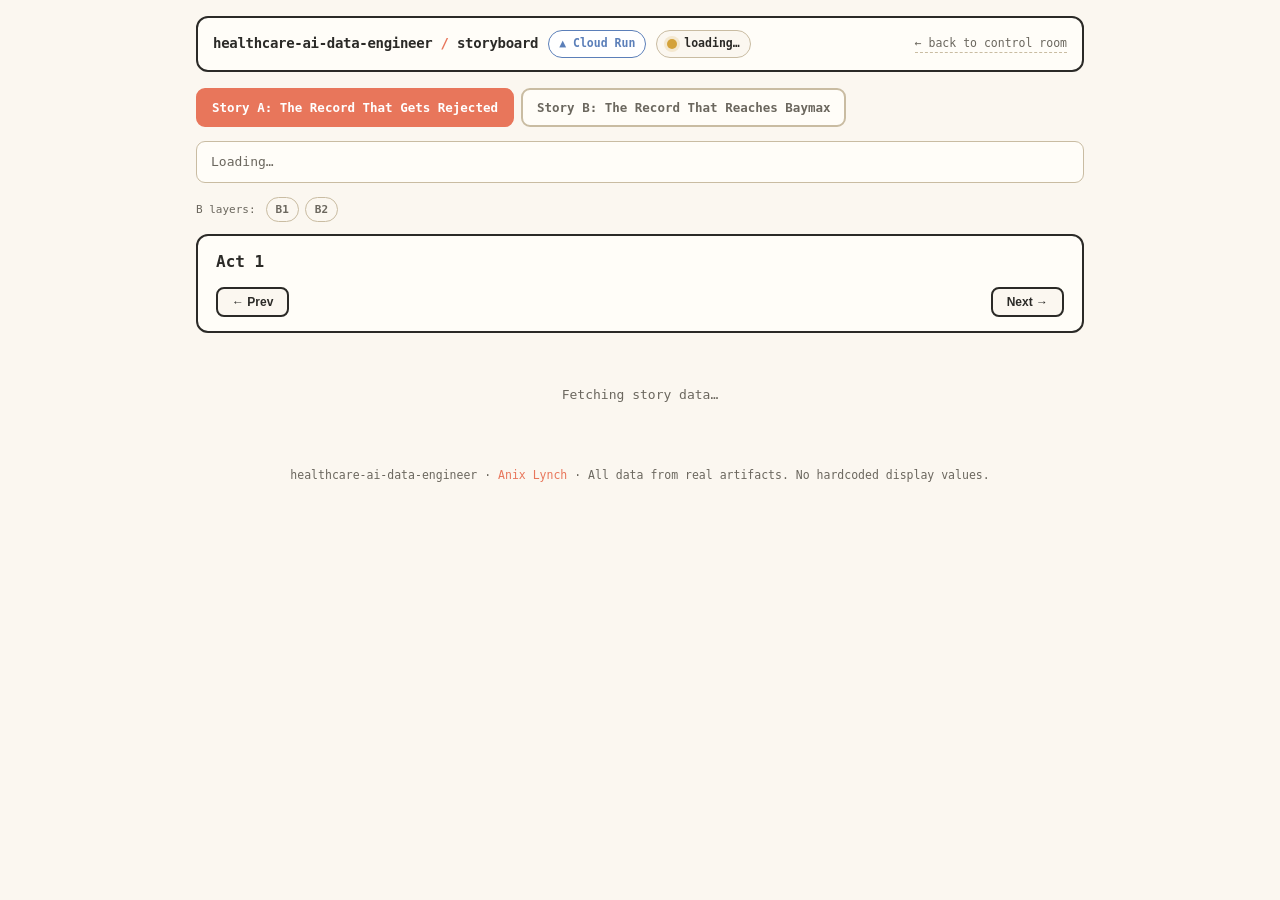
==== web/storyboard.html @ 82267276 "feat(storyboard): Baymax Storyboard — B1→B5 hero journeys with real artifact data Story A (5 acts): " ====
<!DOCTYPE html>
<html lang="en">
<head>
<meta charset="UTF-8">
<meta name="viewport" content="width=device-width, initial-scale=1.0">
<title>Baymax Storyboard · healthcare-ai-data-engineer</title>
<style>
  :root{
    --cream:#FBF7F0; --paper:#FFFDF8; --ink:#2B2A27; --ink-soft:#6B675E;
    --line:#E7DFD1; --line-strong:#C9BCA2;
    --coral:#E8765B; --green:#5FA978; --green-deep:#2f6a45;
    --amber:#D4A23A; --red:#D9534F; --blue:#5B7FB9;
    --mono:"SF Mono",ui-monospace,Menlo,Consolas,"Roboto Mono",monospace;
  }
  *{box-sizing:border-box}
  html,body{margin:0;padding:0}
  body{background:var(--cream);color:var(--ink);font-family:var(--mono);
    line-height:1.55;-webkit-font-smoothing:antialiased;font-size:14px}
  .wrap{max-width:920px;margin:0 auto;padding:16px 16px 70px}
  a{color:inherit}

  .d{display:inline-block;width:10px;height:10px;border-radius:50%;vertical-align:middle}
  .d.g{background:var(--green);box-shadow:0 0 0 3px rgba(95,169,120,.18)}
  .d.a{background:var(--amber);box-shadow:0 0 0 3px rgba(212,162,58,.18)}
  .d.r{background:var(--red);box-shadow:0 0 0 3px rgba(217,83,79,.18)}
  .d.b{background:var(--blue);box-shadow:0 0 0 3px rgba(91,127,185,.18)}

  header{display:flex;align-items:center;gap:10px;flex-wrap:wrap;padding:12px 15px;
    background:var(--paper);border:2px solid var(--ink);border-radius:12px}
  .logo{font-weight:700;letter-spacing:-.3px}
  .logo .s{color:var(--coral)}
  .pill{font-size:11.5px;font-weight:700;padding:4px 10px;border-radius:999px;
    border:1.5px solid var(--line-strong);background:var(--cream)}
  .pill.run{border-color:var(--blue);color:var(--blue);background:#fff}
  .sp{flex:1}
  .back{font-size:11.5px;color:var(--ink-soft);text-decoration:none;
    border-bottom:1.5px dashed var(--line-strong)}
  .back:hover{color:var(--coral);border-color:var(--coral)}

  nav.story-nav{display:flex;gap:7px;flex-wrap:wrap;margin:16px 0 14px}
  .stab{cursor:pointer;font-size:12.5px;font-weight:700;padding:8px 14px;border-radius:9px;
    background:var(--paper);border:2px solid var(--line-strong);color:var(--ink-soft);
    transition:transform .08s ease;user-select:none}
  .stab:hover{transform:translateY(-2px);color:var(--ink)}
  .stab.active{background:var(--ink);color:#fff;border-color:var(--ink)}
  .stab.a-story.active{background:var(--coral);border-color:var(--coral)}
  .stab.b-story.active{background:var(--blue);border-color:var(--blue)}

  /* Layer strip */
  .layers{display:flex;gap:6px;margin-bottom:12px;align-items:center}
  .layer-label{font-size:11px;color:var(--ink-soft);margin-right:4px}
  .lp{font-size:11px;font-weight:700;padding:3px 9px;border-radius:999px;
    border:1.5px solid var(--line-strong);color:var(--ink-soft);background:var(--cream)}
  .lp.active-b1{background:#e8f4ec;border-color:#5FA978;color:#2f6a45}
  .lp.active-b2{background:#fef3e2;border-color:#D4A23A;color:#8a6516}
  .lp.active-b3{background:#e8eef7;border-color:#5B7FB9;color:#2b4d80}
  .lp.active-b4{background:#fce8e6;border-color:#E8765B;color:#8b3520}
  .lp.active-b5{background:#f0e8f7;border-color:#8b5cf6;color:#5b21b6}

  /* Story panels */
  .story-panel{display:none}
  .story-panel.show{display:block}

  /* Act stepper */
  .act-header{background:var(--paper);border:2px solid var(--ink);border-radius:12px;
    padding:14px 18px;margin-bottom:12px}
  .act-title{font-size:16px;font-weight:700;margin-bottom:4px}
  .act-meta{font-size:11.5px;color:var(--ink-soft)}
  .act-nav{display:flex;gap:8px;margin-top:12px;align-items:center}
  .act-btn{cursor:pointer;font-size:12px;font-weight:700;padding:6px 14px;
    border-radius:8px;border:2px solid var(--ink);background:var(--cream);
    color:var(--ink);transition:all .1s}
  .act-btn:hover{background:var(--ink);color:#fff}
  .act-btn:disabled{opacity:.35;cursor:default;pointer-events:none}
  .act-counter{font-size:12px;color:var(--ink-soft);flex:1;text-align:center}
  .act-steps{display:flex;gap:5px;margin:0 8px}
  .step-dot{width:8px;height:8px;border-radius:50%;background:var(--line-strong);
    cursor:pointer;transition:background .15s}
  .step-dot.active{background:var(--ink)}
  .step-dot.done{background:var(--green)}

  /* Data box */
  .box{background:var(--paper);border:1.5px solid var(--line-strong);
    border-radius:10px;padding:14px 16px;margin-bottom:10px}
  .box.solid{border:2px solid var(--ink)}
  .box-title{font-size:12px;font-weight:700;color:var(--ink-soft);
    text-transform:uppercase;letter-spacing:.04em;margin-bottom:10px}

  /* KV table */
  .kv{width:100%;border-collapse:collapse}
  .kv tr{border-bottom:1px solid var(--line)}
  .kv tr:last-child{border-bottom:none}
  .kv td{padding:5px 6px;vertical-align:top}
  .kv td:first-child{width:38%;color:var(--ink-soft);font-size:12px;padding-right:12px}
  .kv td:last-child{font-size:13px;font-weight:600}
  .kv .nested{padding-left:12px;border-left:2px solid var(--line)}

  /* Verdict badges */
  .badge{display:inline-block;font-size:11px;font-weight:700;padding:2px 8px;
    border-radius:999px;border:1.5px solid}
  .badge.pass{background:#e8f4ec;border-color:#5FA978;color:#2f6a45}
  .badge.fail{background:#fce8e6;border-color:#E8765B;color:#8b3520}
  .badge.pro{background:#f0e8f7;border-color:#8b5cf6;color:#5b21b6}
  .badge.flash{background:#e8eef7;border-color:#5B7FB9;color:#2b4d80}
  .badge.quarantine{background:#fef3e2;border-color:#D4A23A;color:#8a6516}
  .badge.grounded{background:#e8f4ec;border-color:#5FA978;color:#2f6a45}

  /* Source caption */
  .source-caption{font-size:10.5px;color:var(--ink-soft);margin-top:6px;
    padding:5px 10px;background:var(--cream);border-left:2px solid var(--line-strong);
    border-radius:0 6px 6px 0}

  /* Annotation */
  .annotation{font-size:12.5px;color:var(--ink-soft);font-style:italic;
    padding:9px 12px;background:var(--cream);border-radius:8px;
    border-left:3px solid var(--line-strong);margin-bottom:10px}

  /* Pipeline chain */
  .chain{list-style:none;padding:0;margin:0}
  .chain li{padding:5px 0;font-size:12.5px;border-bottom:1px dashed var(--line)}
  .chain li:last-child{border-bottom:none}
  .chain li::before{content:"→ ";color:var(--green);font-weight:700}

  /* Loading */
  .loading{text-align:center;padding:40px;color:var(--ink-soft);font-size:13px}

  /* Tagline */
  .tagline{font-size:13px;color:var(--ink-soft);margin-bottom:14px;
    padding:10px 14px;background:var(--paper);border:1.5px solid var(--line-strong);
    border-radius:9px}

  /* Score bar */
  .score-bar-wrap{display:flex;align-items:center;gap:10px}
  .score-bar{height:8px;background:var(--line);border-radius:4px;flex:1;overflow:hidden}
  .score-fill{height:100%;border-radius:4px;background:var(--green);transition:width .4s}
  .score-label{font-size:12px;font-weight:700;min-width:36px;text-align:right}

  footer{margin-top:22px;text-align:center;font-size:11.5px;color:var(--ink-soft)}
  footer .h{color:var(--coral)}
</style>
</head>
<body>
<div class="wrap">

  <header>
    <span class="logo">healthcare-ai-data-engineer<span class="s"> /</span> storyboard</span>
    <span class="pill run">▲ Cloud Run</span>
    <span class="pill" id="livepill"><span class="d a"></span> loading…</span>
    <span class="sp"></span>
    <a class="back" href="/">← back to control room</a>
  </header>

  <nav class="story-nav">
    <div class="stab a-story active" data-s="sa">Story A: The Record That Gets Rejected</div>
    <div class="stab b-story" data-s="sb">Story B: The Record That Reaches Baymax</div>
  </nav>

  <!-- STORY A -->
  <div class="story-panel show" id="sa">
    <div class="tagline" id="sa-tagline">Loading…</div>
    <div class="layers" id="sa-layers">
      <span class="layer-label">B layers:</span>
      <span class="lp" id="sa-l1">B1</span>
      <span class="lp" id="sa-l2">B2</span>
    </div>
    <div class="act-header">
      <div class="act-title" id="sa-act-title">Act 1</div>
      <div class="act-meta" id="sa-act-meta"></div>
      <div class="act-nav">
        <button class="act-btn" id="sa-prev" onclick="stepStory('sa',-1)">← Prev</button>
        <div class="act-steps" id="sa-dots"></div>
        <div class="act-counter" id="sa-counter"></div>
        <button class="act-btn" id="sa-next" onclick="stepStory('sa',1)">Next →</button>
      </div>
    </div>
    <div id="sa-content"><div class="loading">Fetching story data…</div></div>
  </div>

  <!-- STORY B -->
  <div class="story-panel" id="sb">
    <div class="tagline" id="sb-tagline">Loading…</div>
    <div class="layers" id="sb-layers">
      <span class="layer-label">B layers:</span>
      <span class="lp" id="sb-l1">B1</span>
      <span class="lp" id="sb-l2">B2</span>
      <span class="lp" id="sb-l3">B3</span>
      <span class="lp" id="sb-l4">B4</span>
      <span class="lp" id="sb-l5">B5</span>
    </div>
    <div class="act-header">
      <div class="act-title" id="sb-act-title">Act 1</div>
      <div class="act-meta" id="sb-act-meta"></div>
      <div class="act-nav">
        <button class="act-btn" id="sb-prev" onclick="stepStory('sb',-1)">← Prev</button>
        <div class="act-steps" id="sb-dots"></div>
        <div class="act-counter" id="sb-counter"></div>
        <button class="act-btn" id="sb-next" onclick="stepStory('sb',1)">Next →</button>
      </div>
    </div>
    <div id="sb-content"><div class="loading">Fetching story data…</div></div>
  </div>

<footer>healthcare-ai-data-engineer · <span class="h">Anix Lynch</span> · All data from real artifacts. No hardcoded display values.</footer>
</div>

<script>
const API = '';
const state = {
  sa: { data: null, act: 0 },
  sb: { data: null, act: 0 }
};

// Layer active class per act
const LAYER_MAP = {
  sa: { act_1:'b1', act_2:'b1', act_3:'b2', act_4:'b2', act_5:'b2' },
  sb: { act_1:'b1', act_2:'b2', act_3:'b3', act_4:'b4',
        act_5:'b5', act_6:'b5', act_7:'b5', act_8:'b3 b5' }
};

function setLayers(sid, actKey) {
  const layers = LAYER_MAP[sid] || {};
  const active = (layers[actKey] || '').split(' ');
  const max = sid === 'sa' ? 2 : 5;
  for (let i = 1; i <= max; i++) {
    const el = document.getElementById(sid + '-l' + i);
    if (!el) continue;
    el.className = 'lp';
    if (active.includes('b' + i)) el.className += ' active-b' + i;
  }
}

function buildDots(sid, total) {
  const el = document.getElementById(sid + '-dots');
  if (!el) return;
  el.innerHTML = '';
  for (let i = 0; i < total; i++) {
    const d = document.createElement('div');
    d.className = 'step-dot';
    d.dataset.i = i;
    d.onclick = () => { state[sid].act = i; renderAct(sid); };
    el.appendChild(d);
  }
}

function updateDots(sid) {
  const cur = state[sid].act;
  document.querySelectorAll('#' + sid + '-dots .step-dot').forEach((d, i) => {
    d.className = 'step-dot' + (i < cur ? ' done' : i === cur ? ' active' : '');
  });
}

function stepStory(sid, dir) {
  const s = state[sid];
  if (!s.data) return;
  const acts = Object.keys(s.data.acts);
  s.act = Math.max(0, Math.min(acts.length - 1, s.act + dir));
  renderAct(sid);
}

function badge(text, cls) {
  return '<span class="badge ' + cls + '">' + text + '</span>';
}

function verdictBadge(val) {
  if (typeof val !== 'string') return null;
  const v = val.toUpperCase();
  if (v === 'PASS' || v === 'ALL_PASS' || v === 'CLEAN') return badge(val, 'pass');
  if (v.includes('QUARANTINE')) return badge(val, 'quarantine');
  if (v.includes('PRO')) return badge(val, 'pro');
  if (v.includes('FLASH')) return badge(val, 'flash');
  if (v === 'GROUNDED') return badge(val, 'grounded');
  if (v === 'FAIL' || v.includes('FAIL')) return badge(val, 'fail');
  return null;
}

function renderVal(val, depth) {
  depth = depth || 0;
  if (val === null || val === undefined) return '<span style="color:var(--ink-soft)">—</span>';
  if (typeof val === 'boolean') return val ? badge('true','pass') : badge('false','fail');
  if (Array.isArray(val)) {
    if (val.length === 0) return '<span style="color:var(--ink-soft)">[]</span>';
    if (val.every(v => typeof v === 'string')) {
      return val.map(v => {
        const b = verdictBadge(v);
        return b || '<span style="display:inline-block;background:var(--cream);border:1px solid var(--line-strong);border-radius:4px;padding:1px 6px;font-size:11.5px;margin:1px">' + esc(v) + '</span>';
      }).join(' ');
    }
    return '<div class="nested">' + val.map((v, i) => renderKV({'[' + i + ']': v}, depth + 1)).join('') + '</div>';
  }
  if (typeof val === 'object') {
    return '<div class="nested">' + renderKV(val, depth + 1) + '</div>';
  }
  const b = verdictBadge(String(val));
  if (b) return b;
  // Numbers with known patterns
  if (typeof val === 'number') {
    if (val >= 0 && val <= 1 && String(val).includes('.')) {
      return '<div class="score-bar-wrap"><div class="score-bar"><div class="score-fill" style="width:' + (val*100) + '%"></div></div><span class="score-label">' + val.toFixed(3) + '</span></div>';
    }
  }
  return '<strong>' + esc(String(val)) + '</strong>';
}

function renderKV(obj, depth) {
  if (!obj || typeof obj !== 'object' || Array.isArray(obj)) return '';
  const SKIP = new Set(['title','annotation','layer','source_artifact','story','tagline','source_artifacts','acts']);
  let rows = '';
  for (const [k, v] of Object.entries(obj)) {
    if (SKIP.has(k) && depth === 0) continue;
    const label = k.replace(/_/g, ' ');
    rows += '<tr><td>' + esc(label) + '</td><td>' + renderVal(v, depth) + '</td></tr>';
  }
  return rows ? '<table class="kv">' + rows + '</table>' : '';
}

function esc(s) {
  return String(s).replace(/&/g,'&amp;').replace(/</g,'&lt;').replace(/>/g,'&gt;');
}

function renderAct(sid) {
  const s = state[sid];
  if (!s.data) return;
  const acts = s.data.acts;
  const actKeys = Object.keys(acts);
  const actKey = actKeys[s.act];
  const act = acts[actKey];
  if (!act) return;

  // Header
  document.getElementById(sid + '-act-title').textContent = act.title || actKey;
  document.getElementById(sid + '-act-meta').textContent = 'Act ' + (s.act + 1) + ' of ' + actKeys.length;
  document.getElementById(sid + '-counter').textContent = actKey;

  // Prev/next buttons
  document.getElementById(sid + '-prev').disabled = s.act === 0;
  document.getElementById(sid + '-next').disabled = s.act === actKeys.length - 1;

  // Dots
  updateDots(sid);

  // Layer strip
  setLayers(sid, actKey);

  // Content
  const content = document.getElementById(sid + '-content');
  let html = '';

  // Annotation
  if (act.annotation) {
    html += '<div class="annotation">' + esc(act.annotation) + '</div>';
  }

  // Data boxes — render each top-level key as a separate box
  const SKIP_TOP = new Set(['title','annotation','layer','source_artifact']);
  for (const [k, v] of Object.entries(act)) {
    if (SKIP_TOP.has(k)) continue;
    const label = k.replace(/_/g, ' ');

    if (k === 'pipeline_chain' && Array.isArray(v)) {
      html += '<div class="box"><div class="box-title">B1 → B5 chain</div><ul class="chain">';
      v.forEach(item => { html += '<li>' + esc(item) + '</li>'; });
      html += '</ul></div>';
      continue;
    }

    if (typeof v === 'object' && !Array.isArray(v)) {
      html += '<div class="box"><div class="box-title">' + esc(label) + '</div>' + renderKV(v) + '</div>';
    } else if (Array.isArray(v)) {
      html += '<div class="box"><div class="box-title">' + esc(label) + '</div>' + renderVal(v) + '</div>';
    } else {
      html += '<div class="box"><table class="kv"><tr><td>' + esc(label) + '</td><td>' + renderVal(v) + '</td></tr></table></div>';
    }
  }

  // Source caption
  if (act.source_artifact) {
    html += '<div class="source-caption">source: ' + esc(act.source_artifact) + '</div>';
  }

  content.innerHTML = html;
}

function initStory(sid, data) {
  state[sid].data = data;
  state[sid].act = 0;
  const actCount = Object.keys(data.acts).length;

  document.getElementById(sid + '-tagline').textContent = data.tagline || data.title;
  buildDots(sid, actCount);
  renderAct(sid);
}

// Story nav
document.querySelector('.story-nav').addEventListener('click', e => {
  const t = e.target.closest('.stab');
  if (!t) return;
  const s = t.dataset.s;
  document.querySelectorAll('.stab').forEach(x => x.classList.remove('active'));
  t.classList.add('active');
  document.querySelectorAll('.story-panel').forEach(x => x.classList.remove('show'));
  document.getElementById(s).classList.add('show');
});

// Load data
async function loadStories() {
  const pill = document.getElementById('livepill');
  try {
    const [a, b] = await Promise.all([
      fetch(API + '/api/storyboard/a').then(r => r.json()),
      fetch(API + '/api/storyboard/b').then(r => r.json())
    ]);
    initStory('sa', a);
    initStory('sb', b);
    pill.innerHTML = '<span class="d g"></span> live · PROD';
  } catch(e) {
    pill.innerHTML = '<span class="d r"></span> fetch failed';
    document.getElementById('sa-content').innerHTML = '<div class="loading">Error loading story data. Is the API running?</div>';
    document.getElementById('sb-content').innerHTML = '<div class="loading">Error loading story data. Is the API running?</div>';
  }
}

loadStories();
</script>
</body>
</html>
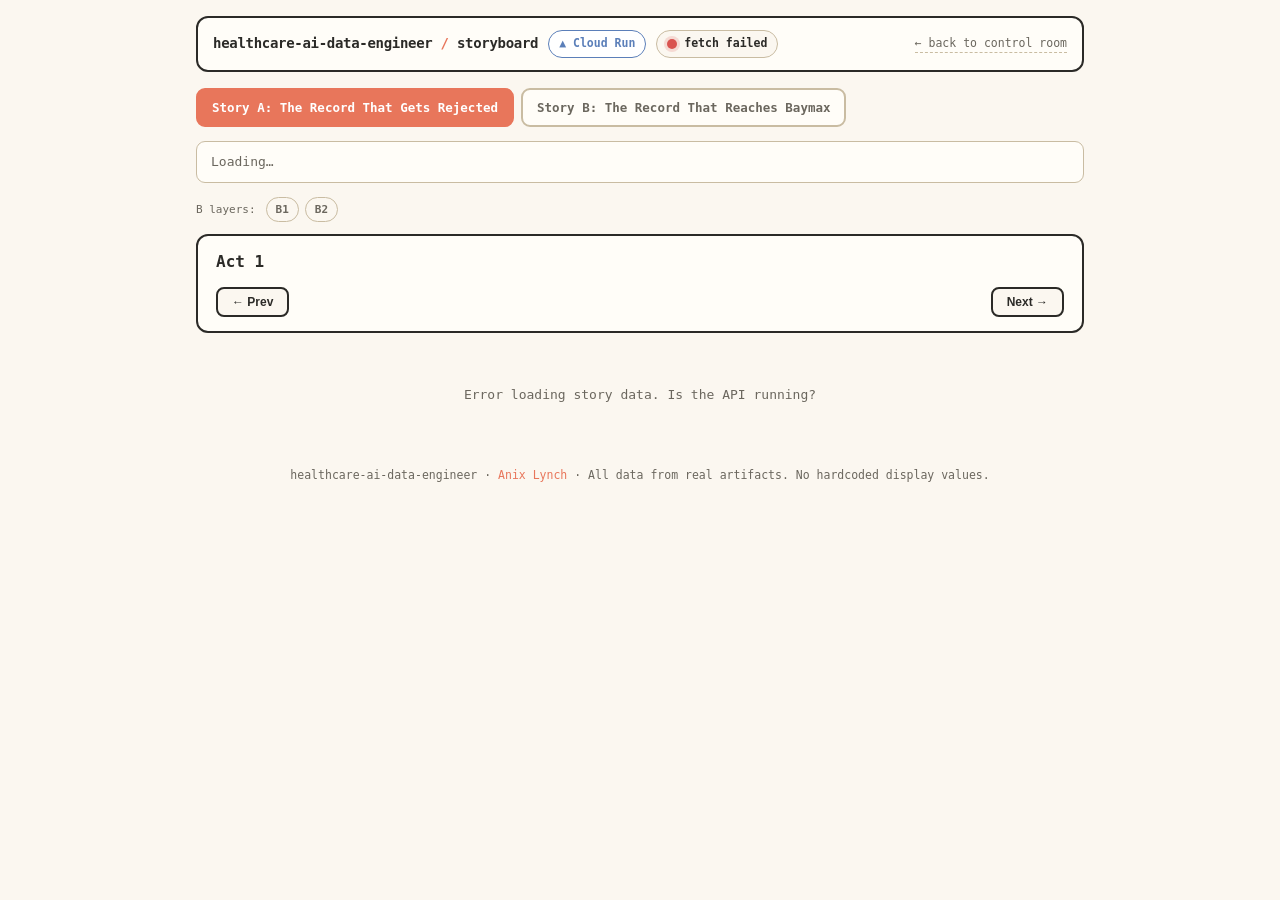
==== commit 72815c4b: "fix(storyboard): JS syntax error + add demo.gif + README storyboard link Fix: computed property key " ====
--- a/web/storyboard.html
+++ b/web/storyboard.html
@@ -285,7 +285,7 @@
         return b || '<span style="display:inline-block;background:var(--cream);border:1px solid var(--line-strong);border-radius:4px;padding:1px 6px;font-size:11.5px;margin:1px">' + esc(v) + '</span>';
       }).join(' ');
     }
-    return '<div class="nested">' + val.map((v, i) => renderKV({'[' + i + ']': v}, depth + 1)).join('') + '</div>';
+    return '<div class="nested">' + val.map(function(v,i){var o={};o['['+i+']']=v;return renderKV(o,depth+1);}).join('') + '</div>';
   }
   if (typeof val === 'object') {
     return '<div class="nested">' + renderKV(val, depth + 1) + '</div>';
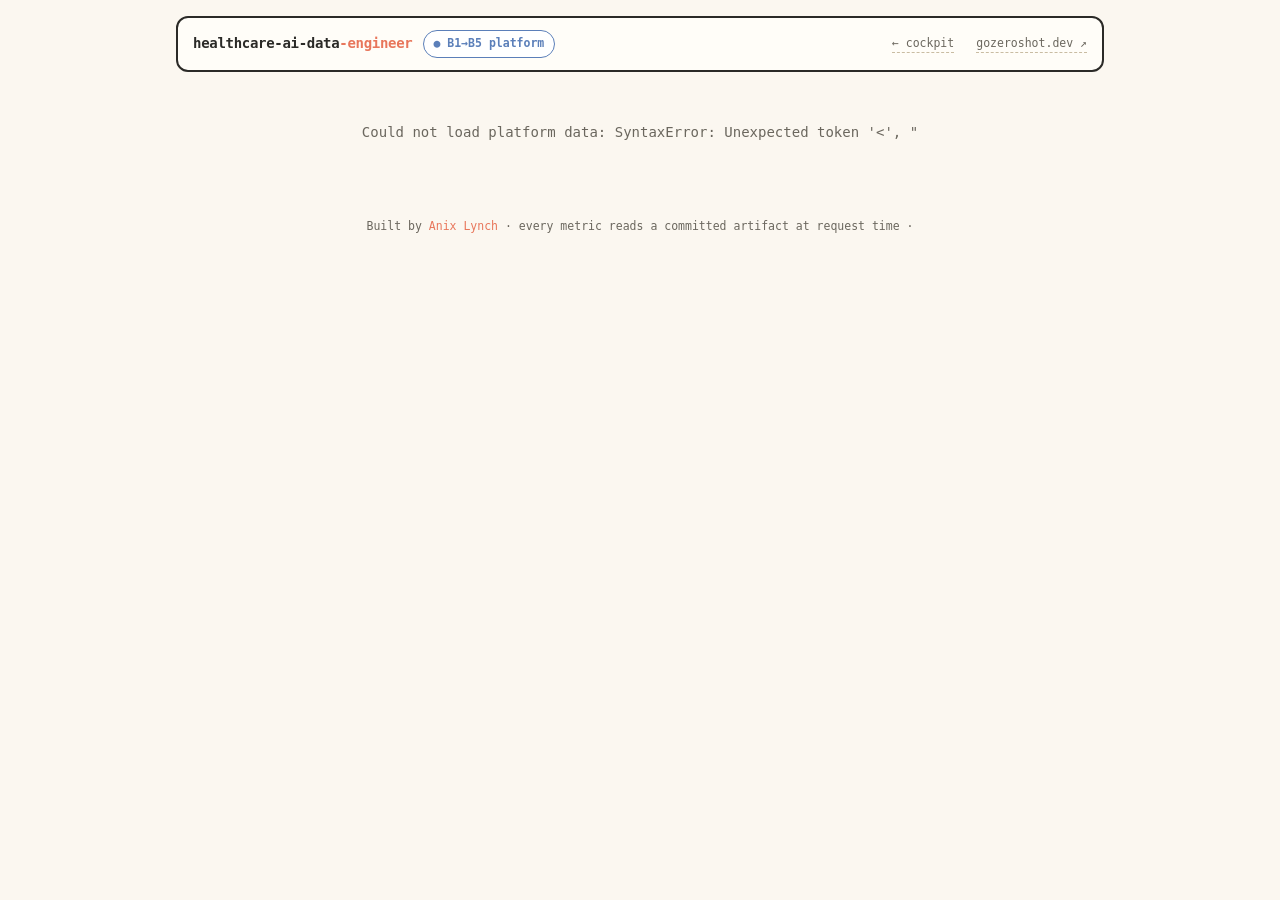
==== commit b92c4987: "showroom: B1->B5 recruiter storyboard (Tommy/Eleanor) + scrub internal language - web/storyboard.htm" ====
--- a/web/storyboard.html
+++ b/web/storyboard.html
@@ -3,27 +3,21 @@
 <head>
 <meta charset="UTF-8">
 <meta name="viewport" content="width=device-width, initial-scale=1.0">
-<title>Baymax Storyboard · healthcare-ai-data-engineer</title>
+<title>A Busy Day at the Hospital · healthcare-ai-data-engineer</title>
 <style>
   :root{
     --cream:#FBF7F0; --paper:#FFFDF8; --ink:#2B2A27; --ink-soft:#6B675E;
     --line:#E7DFD1; --line-strong:#C9BCA2;
     --coral:#E8765B; --green:#5FA978; --green-deep:#2f6a45;
-    --amber:#D4A23A; --red:#D9534F; --blue:#5B7FB9;
+    --amber:#D4A23A; --red:#D9534F; --blue:#5B7FB9; --violet:#8b5cf6;
     --mono:"SF Mono",ui-monospace,Menlo,Consolas,"Roboto Mono",monospace;
   }
   *{box-sizing:border-box}
   html,body{margin:0;padding:0}
   body{background:var(--cream);color:var(--ink);font-family:var(--mono);
     line-height:1.55;-webkit-font-smoothing:antialiased;font-size:14px}
-  .wrap{max-width:920px;margin:0 auto;padding:16px 16px 70px}
+  .wrap{max-width:960px;margin:0 auto;padding:16px 16px 80px}
   a{color:inherit}
-
-  .d{display:inline-block;width:10px;height:10px;border-radius:50%;vertical-align:middle}
-  .d.g{background:var(--green);box-shadow:0 0 0 3px rgba(95,169,120,.18)}
-  .d.a{background:var(--amber);box-shadow:0 0 0 3px rgba(212,162,58,.18)}
-  .d.r{background:var(--red);box-shadow:0 0 0 3px rgba(217,83,79,.18)}
-  .d.b{background:var(--blue);box-shadow:0 0 0 3px rgba(91,127,185,.18)}
 
   header{display:flex;align-items:center;gap:10px;flex-wrap:wrap;padding:12px 15px;
     background:var(--paper);border:2px solid var(--ink);border-radius:12px}
@@ -37,105 +31,80 @@
     border-bottom:1.5px dashed var(--line-strong)}
   .back:hover{color:var(--coral);border-color:var(--coral)}
 
-  nav.story-nav{display:flex;gap:7px;flex-wrap:wrap;margin:16px 0 14px}
-  .stab{cursor:pointer;font-size:12.5px;font-weight:700;padding:8px 14px;border-radius:9px;
-    background:var(--paper);border:2px solid var(--line-strong);color:var(--ink-soft);
-    transition:transform .08s ease;user-select:none}
-  .stab:hover{transform:translateY(-2px);color:var(--ink)}
-  .stab.active{background:var(--ink);color:#fff;border-color:var(--ink)}
-  .stab.a-story.active{background:var(--coral);border-color:var(--coral)}
-  .stab.b-story.active{background:var(--blue);border-color:var(--blue)}
+  h1.title{font-size:24px;margin:22px 0 6px;letter-spacing:-.5px}
+  .subtitle{font-size:13px;color:var(--ink-soft);margin-bottom:18px;max-width:760px}
 
-  /* Layer strip */
-  .layers{display:flex;gap:6px;margin-bottom:12px;align-items:center}
-  .layer-label{font-size:11px;color:var(--ink-soft);margin-right:4px}
-  .lp{font-size:11px;font-weight:700;padding:3px 9px;border-radius:999px;
-    border:1.5px solid var(--line-strong);color:var(--ink-soft);background:var(--cream)}
-  .lp.active-b1{background:#e8f4ec;border-color:#5FA978;color:#2f6a45}
-  .lp.active-b2{background:#fef3e2;border-color:#D4A23A;color:#8a6516}
-  .lp.active-b3{background:#e8eef7;border-color:#5B7FB9;color:#2b4d80}
-  .lp.active-b4{background:#fce8e6;border-color:#E8765B;color:#8b3520}
-  .lp.active-b5{background:#f0e8f7;border-color:#8b5cf6;color:#5b21b6}
+  /* Hero: Tommy + Eleanor side by side */
+  .hero{display:grid;grid-template-columns:1fr 1fr;gap:14px;margin-bottom:10px}
+  @media(max-width:680px){.hero{grid-template-columns:1fr}}
+  .patient{background:var(--paper);border:2px solid var(--ink);border-radius:14px;
+    padding:18px;display:flex;flex-direction:column}
+  .patient.tommy{border-color:var(--amber)}
+  .patient.eleanor{border-color:var(--green)}
+  .p-head{display:flex;align-items:center;gap:10px;margin-bottom:4px}
+  .p-emoji{font-size:30px;line-height:1}
+  .p-name{font-size:18px;font-weight:700}
+  .p-hook{font-size:12.5px;color:var(--ink-soft);font-style:italic;margin-bottom:12px}
+  .p-steps{list-style:none;padding:0;margin:0 0 14px}
+  .p-steps li{padding:6px 0;font-size:12.5px;border-bottom:1px dashed var(--line)}
+  .p-steps li:last-child{border-bottom:none}
+  .p-steps li::before{content:"↓ ";color:var(--line-strong);font-weight:700}
+  .p-close{font-size:12.5px;color:var(--ink);margin-top:auto;padding-top:10px}
+  .verdict{align-self:flex-start;font-size:12px;font-weight:700;padding:5px 14px;
+    border-radius:999px;border:2px solid;margin-bottom:12px}
+  .verdict.protected{background:#fef3e2;border-color:var(--amber);color:#8a6516}
+  .verdict.helped{background:#e8f4ec;border-color:var(--green);color:var(--green-deep)}
 
-  /* Story panels */
-  .story-panel{display:none}
-  .story-panel.show{display:block}
+  .section-label{font-size:12px;font-weight:700;color:var(--ink-soft);
+    text-transform:uppercase;letter-spacing:.06em;margin:26px 0 12px}
 
-  /* Act stepper */
-  .act-header{background:var(--paper);border:2px solid var(--ink);border-radius:12px;
-    padding:14px 18px;margin-bottom:12px}
-  .act-title{font-size:16px;font-weight:700;margin-bottom:4px}
-  .act-meta{font-size:11.5px;color:var(--ink-soft)}
-  .act-nav{display:flex;gap:8px;margin-top:12px;align-items:center}
-  .act-btn{cursor:pointer;font-size:12px;font-weight:700;padding:6px 14px;
-    border-radius:8px;border:2px solid var(--ink);background:var(--cream);
-    color:var(--ink);transition:all .1s}
-  .act-btn:hover{background:var(--ink);color:#fff}
-  .act-btn:disabled{opacity:.35;cursor:default;pointer-events:none}
-  .act-counter{font-size:12px;color:var(--ink-soft);flex:1;text-align:center}
-  .act-steps{display:flex;gap:5px;margin:0 8px}
-  .step-dot{width:8px;height:8px;border-radius:50%;background:var(--line-strong);
-    cursor:pointer;transition:background .15s}
-  .step-dot.active{background:var(--ink)}
-  .step-dot.done{background:var(--green)}
+  /* B1-B5 accordion */
+  .stage{background:var(--paper);border:2px solid var(--line-strong);border-radius:12px;
+    margin-bottom:10px;overflow:hidden;transition:border-color .15s}
+  .stage.open{border-color:var(--ink)}
+  .stage-head{display:flex;align-items:center;gap:12px;padding:14px 16px;cursor:pointer;
+    user-select:none}
+  .stage-head:hover{background:var(--cream)}
+  .b-id{font-size:13px;font-weight:700;padding:4px 9px;border-radius:8px;color:#fff;flex-shrink:0}
+  .b-id.b1{background:var(--green)} .b-id.b2{background:var(--amber)}
+  .b-id.b3{background:var(--blue)} .b-id.b4{background:var(--coral)}
+  .b-id.b5{background:var(--violet)}
+  .stage-titles{flex:1;min-width:0}
+  .stage-organ{font-size:14px;font-weight:700}
+  .stage-q{font-size:11.5px;color:var(--ink-soft)}
+  .chev{font-size:13px;color:var(--ink-soft);transition:transform .18s}
+  .stage.open .chev{transform:rotate(90deg)}
+  .stage-body{display:none;padding:0 16px 16px}
+  .stage.open .stage-body{display:block}
+  .stage-plain{font-size:12.5px;color:var(--ink-soft);font-style:italic;
+    padding:10px 12px;background:var(--cream);border-radius:8px;
+    border-left:3px solid var(--line-strong);margin:4px 0 12px}
 
-  /* Data box */
-  .box{background:var(--paper);border:1.5px solid var(--line-strong);
-    border-radius:10px;padding:14px 16px;margin-bottom:10px}
-  .box.solid{border:2px solid var(--ink)}
-  .box-title{font-size:12px;font-weight:700;color:var(--ink-soft);
-    text-transform:uppercase;letter-spacing:.04em;margin-bottom:10px}
+  table.kv{width:100%;border-collapse:collapse;margin-bottom:12px}
+  table.kv tr{border-bottom:1px solid var(--line)}
+  table.kv tr:last-child{border-bottom:none}
+  table.kv td{padding:7px 6px;vertical-align:middle}
+  table.kv td.k{color:var(--ink-soft);font-size:12px;width:54%}
+  table.kv td.v{font-size:15px;font-weight:700;text-align:right;white-space:nowrap}
+  .proof{display:inline-block;font-size:10px;font-weight:700;margin-left:8px;
+    padding:2px 7px;border-radius:6px;background:var(--cream);
+    border:1px solid var(--line-strong);color:var(--ink-soft);text-decoration:none}
+  .proof:hover{border-color:var(--coral);color:var(--coral)}
+  .shot{width:100%;border:1.5px solid var(--line-strong);border-radius:8px;display:block;margin-bottom:8px}
+  .api-link{font-size:11.5px;color:var(--blue);text-decoration:none;
+    border-bottom:1.5px dashed var(--blue)}
+  .api-link:hover{color:var(--coral);border-color:var(--coral)}
 
-  /* KV table */
-  .kv{width:100%;border-collapse:collapse}
-  .kv tr{border-bottom:1px solid var(--line)}
-  .kv tr:last-child{border-bottom:none}
-  .kv td{padding:5px 6px;vertical-align:top}
-  .kv td:first-child{width:38%;color:var(--ink-soft);font-size:12px;padding-right:12px}
-  .kv td:last-child{font-size:13px;font-weight:600}
-  .kv .nested{padding-left:12px;border-left:2px solid var(--line)}
+  /* Finale */
+  .finale{background:var(--ink);color:var(--cream);border-radius:14px;
+    padding:24px;text-align:center;margin-top:26px}
+  .finale .fl{font-size:16px;font-weight:700;padding:7px 0}
+  .finale .fl.dim{color:#cbb8a0;font-size:13px;font-weight:400;margin-top:6px}
 
-  /* Verdict badges */
-  .badge{display:inline-block;font-size:11px;font-weight:700;padding:2px 8px;
-    border-radius:999px;border:1.5px solid}
-  .badge.pass{background:#e8f4ec;border-color:#5FA978;color:#2f6a45}
-  .badge.fail{background:#fce8e6;border-color:#E8765B;color:#8b3520}
-  .badge.pro{background:#f0e8f7;border-color:#8b5cf6;color:#5b21b6}
-  .badge.flash{background:#e8eef7;border-color:#5B7FB9;color:#2b4d80}
-  .badge.quarantine{background:#fef3e2;border-color:#D4A23A;color:#8a6516}
-  .badge.grounded{background:#e8f4ec;border-color:#5FA978;color:#2f6a45}
-
-  /* Source caption */
-  .source-caption{font-size:10.5px;color:var(--ink-soft);margin-top:6px;
-    padding:5px 10px;background:var(--cream);border-left:2px solid var(--line-strong);
-    border-radius:0 6px 6px 0}
-
-  /* Annotation */
-  .annotation{font-size:12.5px;color:var(--ink-soft);font-style:italic;
-    padding:9px 12px;background:var(--cream);border-radius:8px;
-    border-left:3px solid var(--line-strong);margin-bottom:10px}
-
-  /* Pipeline chain */
-  .chain{list-style:none;padding:0;margin:0}
-  .chain li{padding:5px 0;font-size:12.5px;border-bottom:1px dashed var(--line)}
-  .chain li:last-child{border-bottom:none}
-  .chain li::before{content:"→ ";color:var(--green);font-weight:700}
-
-  /* Loading */
-  .loading{text-align:center;padding:40px;color:var(--ink-soft);font-size:13px}
-
-  /* Tagline */
-  .tagline{font-size:13px;color:var(--ink-soft);margin-bottom:14px;
-    padding:10px 14px;background:var(--paper);border:1.5px solid var(--line-strong);
-    border-radius:9px}
-
-  /* Score bar */
-  .score-bar-wrap{display:flex;align-items:center;gap:10px}
-  .score-bar{height:8px;background:var(--line);border-radius:4px;flex:1;overflow:hidden}
-  .score-fill{height:100%;border-radius:4px;background:var(--green);transition:width .4s}
-  .score-label{font-size:12px;font-weight:700;min-width:36px;text-align:right}
-
-  footer{margin-top:22px;text-align:center;font-size:11.5px;color:var(--ink-soft)}
+  .evidence-note{font-size:11px;color:var(--ink-soft);margin:14px 0;
+    padding:8px 12px;background:var(--paper);border:1.5px solid var(--line);border-radius:8px}
+  .loading{text-align:center;padding:50px;color:var(--ink-soft)}
+  footer{margin-top:24px;text-align:center;font-size:11.5px;color:var(--ink-soft)}
   footer .h{color:var(--coral)}
 </style>
 </head>
@@ -143,283 +112,82 @@
 <div class="wrap">
 
   <header>
-    <span class="logo">healthcare-ai-data-engineer<span class="s"> /</span> storyboard</span>
-    <span class="pill run">▲ Cloud Run</span>
-    <span class="pill" id="livepill"><span class="d a"></span> loading…</span>
+    <span class="logo">healthcare-ai-data<span class="s">-engineer</span></span>
+    <span class="pill run">● B1→B5 platform</span>
     <span class="sp"></span>
-    <a class="back" href="/">← back to control room</a>
+    <a class="back" href="/app">← cockpit</a>
+    <a class="back" href="https://gozeroshot.dev" style="margin-left:12px">gozeroshot.dev ↗</a>
   </header>
 
-  <nav class="story-nav">
-    <div class="stab a-story active" data-s="sa">Story A: The Record That Gets Rejected</div>
-    <div class="stab b-story" data-s="sb">Story B: The Record That Reaches Baymax</div>
-  </nav>
+  <div id="root"><div class="loading">Reading live artifacts…</div></div>
 
-  <!-- STORY A -->
-  <div class="story-panel show" id="sa">
-    <div class="tagline" id="sa-tagline">Loading…</div>
-    <div class="layers" id="sa-layers">
-      <span class="layer-label">B layers:</span>
-      <span class="lp" id="sa-l1">B1</span>
-      <span class="lp" id="sa-l2">B2</span>
-    </div>
-    <div class="act-header">
-      <div class="act-title" id="sa-act-title">Act 1</div>
-      <div class="act-meta" id="sa-act-meta"></div>
-      <div class="act-nav">
-        <button class="act-btn" id="sa-prev" onclick="stepStory('sa',-1)">← Prev</button>
-        <div class="act-steps" id="sa-dots"></div>
-        <div class="act-counter" id="sa-counter"></div>
-        <button class="act-btn" id="sa-next" onclick="stepStory('sa',1)">Next →</button>
-      </div>
-    </div>
-    <div id="sa-content"><div class="loading">Fetching story data…</div></div>
-  </div>
-
-  <!-- STORY B -->
-  <div class="story-panel" id="sb">
-    <div class="tagline" id="sb-tagline">Loading…</div>
-    <div class="layers" id="sb-layers">
-      <span class="layer-label">B layers:</span>
-      <span class="lp" id="sb-l1">B1</span>
-      <span class="lp" id="sb-l2">B2</span>
-      <span class="lp" id="sb-l3">B3</span>
-      <span class="lp" id="sb-l4">B4</span>
-      <span class="lp" id="sb-l5">B5</span>
-    </div>
-    <div class="act-header">
-      <div class="act-title" id="sb-act-title">Act 1</div>
-      <div class="act-meta" id="sb-act-meta"></div>
-      <div class="act-nav">
-        <button class="act-btn" id="sb-prev" onclick="stepStory('sb',-1)">← Prev</button>
-        <div class="act-steps" id="sb-dots"></div>
-        <div class="act-counter" id="sb-counter"></div>
-        <button class="act-btn" id="sb-next" onclick="stepStory('sb',1)">Next →</button>
-      </div>
-    </div>
-    <div id="sb-content"><div class="loading">Fetching story data…</div></div>
-  </div>
-
-<footer>healthcare-ai-data-engineer · <span class="h">Anix Lynch</span> · All data from real artifacts. No hardcoded display values.</footer>
+  <footer>Built by <span class="h">Anix Lynch</span> · every metric reads a committed artifact at request time · <span id="repolink"></span></footer>
 </div>
 
 <script>
-const API = '';
-const state = {
-  sa: { data: null, act: 0 },
-  sb: { data: null, act: 0 }
-};
+const root = document.getElementById('root');
 
-// Layer active class per act
-const LAYER_MAP = {
-  sa: { act_1:'b1', act_2:'b1', act_3:'b2', act_4:'b2', act_5:'b2' },
-  sb: { act_1:'b1', act_2:'b2', act_3:'b3', act_4:'b4',
-        act_5:'b5', act_6:'b5', act_7:'b5', act_8:'b3 b5' }
-};
-
-function setLayers(sid, actKey) {
-  const layers = LAYER_MAP[sid] || {};
-  const active = (layers[actKey] || '').split(' ');
-  const max = sid === 'sa' ? 2 : 5;
-  for (let i = 1; i <= max; i++) {
-    const el = document.getElementById(sid + '-l' + i);
-    if (!el) continue;
-    el.className = 'lp';
-    if (active.includes('b' + i)) el.className += ' active-b' + i;
-  }
+function metricRow(m){
+  const proof = m.proof ? `<a class="proof" href="${m.proof}" target="_blank" rel="noopener">proof ↗</a>` : '';
+  return `<tr><td class="k">${m.label}<br><span style="font-size:10px;opacity:.7">${m.source}</span></td>
+          <td class="v">${m.value}${proof}</td></tr>`;
 }
 
-function buildDots(sid, total) {
-  const el = document.getElementById(sid + '-dots');
-  if (!el) return;
-  el.innerHTML = '';
-  for (let i = 0; i < total; i++) {
-    const d = document.createElement('div');
-    d.className = 'step-dot';
-    d.dataset.i = i;
-    d.onclick = () => { state[sid].act = i; renderAct(sid); };
-    el.appendChild(d);
-  }
+function stageBlock(s){
+  const rows = s.metrics.map(metricRow).join('');
+  const shot = s.screenshot ? `<img class="shot" loading="lazy" src="${s.screenshot}" alt="${s.organ} screenshot"
+       onerror="this.style.display='none'">` : '';
+  const api = s.api ? `<div>▶ live: <a class="api-link" href="${s.api}" target="_blank" rel="noopener">${s.api}</a></div>` : '';
+  return `<div class="stage" data-id="${s.id}">
+    <div class="stage-head" onclick="this.parentNode.classList.toggle('open')">
+      <span class="b-id ${s.dot}">${s.id}</span>
+      <span class="stage-titles"><span class="stage-organ">${s.organ}</span><br>
+        <span class="stage-q">${s.question}</span></span>
+      <span class="chev">▶</span>
+    </div>
+    <div class="stage-body">
+      <div class="stage-plain">${s.plain}</div>
+      <table class="kv">${rows}</table>
+      ${shot}
+      ${api}
+    </div>
+  </div>`;
 }
 
-function updateDots(sid) {
-  const cur = state[sid].act;
-  document.querySelectorAll('#' + sid + '-dots .step-dot').forEach((d, i) => {
-    d.className = 'step-dot' + (i < cur ? ' done' : i === cur ? ' active' : '');
-  });
+function patientCard(p, cls){
+  const steps = p.steps.map(s=>`<li>${s}</li>`).join('');
+  const vcls = p.verdict === 'PROTECTED' ? 'protected' : 'helped';
+  return `<div class="patient ${cls}">
+    <div class="p-head"><span class="p-emoji">${p.emoji}</span><span class="p-name">${p.name}</span></div>
+    <div class="p-hook">"${p.hook}"</div>
+    <span class="verdict ${vcls}">💙 ${p.verdict}</span>
+    <ul class="p-steps">${steps}</ul>
+    <div class="p-close">${p.close}</div>
+  </div>`;
 }
 
-function stepStory(sid, dir) {
-  const s = state[sid];
-  if (!s.data) return;
-  const acts = Object.keys(s.data.acts);
-  s.act = Math.max(0, Math.min(acts.length - 1, s.act + dir));
-  renderAct(sid);
-}
-
-function badge(text, cls) {
-  return '<span class="badge ' + cls + '">' + text + '</span>';
-}
-
-function verdictBadge(val) {
-  if (typeof val !== 'string') return null;
-  const v = val.toUpperCase();
-  if (v === 'PASS' || v === 'ALL_PASS' || v === 'CLEAN') return badge(val, 'pass');
-  if (v.includes('QUARANTINE')) return badge(val, 'quarantine');
-  if (v.includes('PRO')) return badge(val, 'pro');
-  if (v.includes('FLASH')) return badge(val, 'flash');
-  if (v === 'GROUNDED') return badge(val, 'grounded');
-  if (v === 'FAIL' || v.includes('FAIL')) return badge(val, 'fail');
-  return null;
-}
-
-function renderVal(val, depth) {
-  depth = depth || 0;
-  if (val === null || val === undefined) return '<span style="color:var(--ink-soft)">—</span>';
-  if (typeof val === 'boolean') return val ? badge('true','pass') : badge('false','fail');
-  if (Array.isArray(val)) {
-    if (val.length === 0) return '<span style="color:var(--ink-soft)">[]</span>';
-    if (val.every(v => typeof v === 'string')) {
-      return val.map(v => {
-        const b = verdictBadge(v);
-        return b || '<span style="display:inline-block;background:var(--cream);border:1px solid var(--line-strong);border-radius:4px;padding:1px 6px;font-size:11.5px;margin:1px">' + esc(v) + '</span>';
-      }).join(' ');
-    }
-    return '<div class="nested">' + val.map(function(v,i){var o={};o['['+i+']']=v;return renderKV(o,depth+1);}).join('') + '</div>';
-  }
-  if (typeof val === 'object') {
-    return '<div class="nested">' + renderKV(val, depth + 1) + '</div>';
-  }
-  const b = verdictBadge(String(val));
-  if (b) return b;
-  // Numbers with known patterns
-  if (typeof val === 'number') {
-    if (val >= 0 && val <= 1 && String(val).includes('.')) {
-      return '<div class="score-bar-wrap"><div class="score-bar"><div class="score-fill" style="width:' + (val*100) + '%"></div></div><span class="score-label">' + val.toFixed(3) + '</span></div>';
-    }
-  }
-  return '<strong>' + esc(String(val)) + '</strong>';
-}
-
-function renderKV(obj, depth) {
-  if (!obj || typeof obj !== 'object' || Array.isArray(obj)) return '';
-  const SKIP = new Set(['title','annotation','layer','source_artifact','story','tagline','source_artifacts','acts']);
-  let rows = '';
-  for (const [k, v] of Object.entries(obj)) {
-    if (SKIP.has(k) && depth === 0) continue;
-    const label = k.replace(/_/g, ' ');
-    rows += '<tr><td>' + esc(label) + '</td><td>' + renderVal(v, depth) + '</td></tr>';
-  }
-  return rows ? '<table class="kv">' + rows + '</table>' : '';
-}
-
-function esc(s) {
-  return String(s).replace(/&/g,'&amp;').replace(/</g,'&lt;').replace(/>/g,'&gt;');
-}
-
-function renderAct(sid) {
-  const s = state[sid];
-  if (!s.data) return;
-  const acts = s.data.acts;
-  const actKeys = Object.keys(acts);
-  const actKey = actKeys[s.act];
-  const act = acts[actKey];
-  if (!act) return;
-
-  // Header
-  document.getElementById(sid + '-act-title').textContent = act.title || actKey;
-  document.getElementById(sid + '-act-meta').textContent = 'Act ' + (s.act + 1) + ' of ' + actKeys.length;
-  document.getElementById(sid + '-counter').textContent = actKey;
-
-  // Prev/next buttons
-  document.getElementById(sid + '-prev').disabled = s.act === 0;
-  document.getElementById(sid + '-next').disabled = s.act === actKeys.length - 1;
-
-  // Dots
-  updateDots(sid);
-
-  // Layer strip
-  setLayers(sid, actKey);
-
-  // Content
-  const content = document.getElementById(sid + '-content');
-  let html = '';
-
-  // Annotation
-  if (act.annotation) {
-    html += '<div class="annotation">' + esc(act.annotation) + '</div>';
-  }
-
-  // Data boxes — render each top-level key as a separate box
-  const SKIP_TOP = new Set(['title','annotation','layer','source_artifact']);
-  for (const [k, v] of Object.entries(act)) {
-    if (SKIP_TOP.has(k)) continue;
-    const label = k.replace(/_/g, ' ');
-
-    if (k === 'pipeline_chain' && Array.isArray(v)) {
-      html += '<div class="box"><div class="box-title">B1 → B5 chain</div><ul class="chain">';
-      v.forEach(item => { html += '<li>' + esc(item) + '</li>'; });
-      html += '</ul></div>';
-      continue;
-    }
-
-    if (typeof v === 'object' && !Array.isArray(v)) {
-      html += '<div class="box"><div class="box-title">' + esc(label) + '</div>' + renderKV(v) + '</div>';
-    } else if (Array.isArray(v)) {
-      html += '<div class="box"><div class="box-title">' + esc(label) + '</div>' + renderVal(v) + '</div>';
-    } else {
-      html += '<div class="box"><table class="kv"><tr><td>' + esc(label) + '</td><td>' + renderVal(v) + '</td></tr></table></div>';
-    }
-  }
-
-  // Source caption
-  if (act.source_artifact) {
-    html += '<div class="source-caption">source: ' + esc(act.source_artifact) + '</div>';
-  }
-
-  content.innerHTML = html;
-}
-
-function initStory(sid, data) {
-  state[sid].data = data;
-  state[sid].act = 0;
-  const actCount = Object.keys(data.acts).length;
-
-  document.getElementById(sid + '-tagline').textContent = data.tagline || data.title;
-  buildDots(sid, actCount);
-  renderAct(sid);
-}
-
-// Story nav
-document.querySelector('.story-nav').addEventListener('click', e => {
-  const t = e.target.closest('.stab');
-  if (!t) return;
-  const s = t.dataset.s;
-  document.querySelectorAll('.stab').forEach(x => x.classList.remove('active'));
-  t.classList.add('active');
-  document.querySelectorAll('.story-panel').forEach(x => x.classList.remove('show'));
-  document.getElementById(s).classList.add('show');
+fetch('/api/storyboard/platform').then(r=>r.json()).then(d=>{
+  document.getElementById('repolink').innerHTML =
+    `<a class="back" href="${d.repo}" target="_blank" rel="noopener">source ↗</a>`;
+  const stages = d.stages.map(stageBlock).join('');
+  const finale = d.finale.map((f,i)=>`<div class="fl${i===2?' dim':''}">${f}</div>`).join('');
+  root.innerHTML = `
+    <h1 class="title">${d.title}</h1>
+    <div class="subtitle">${d.subtitle}</div>
+    <div class="hero">
+      ${patientCard(d.tommy,'tommy')}
+      ${patientCard(d.eleanor,'eleanor')}
+    </div>
+    <div class="evidence-note">📎 Evidence-first: every number below is read live from a committed JSON / report artifact. Click <b>proof ↗</b> on any metric to see the source file on GitHub.</div>
+    <div class="section-label">The platform, stage by stage — click to expand</div>
+    ${stages}
+    <div class="finale">${finale}</div>`;
+  // open B1 by default
+  const first = root.querySelector('.stage');
+  if(first) first.classList.add('open');
+}).catch(e=>{
+  root.innerHTML = `<div class="loading">Could not load platform data: ${e}</div>`;
 });
-
-// Load data
-async function loadStories() {
-  const pill = document.getElementById('livepill');
-  try {
-    const [a, b] = await Promise.all([
-      fetch(API + '/api/storyboard/a').then(r => r.json()),
-      fetch(API + '/api/storyboard/b').then(r => r.json())
-    ]);
-    initStory('sa', a);
-    initStory('sb', b);
-    pill.innerHTML = '<span class="d g"></span> live · PROD';
-  } catch(e) {
-    pill.innerHTML = '<span class="d r"></span> fetch failed';
-    document.getElementById('sa-content').innerHTML = '<div class="loading">Error loading story data. Is the API running?</div>';
-    document.getElementById('sb-content').innerHTML = '<div class="loading">Error loading story data. Is the API running?</div>';
-  }
-}
-
-loadStories();
 </script>
 </body>
 </html>
